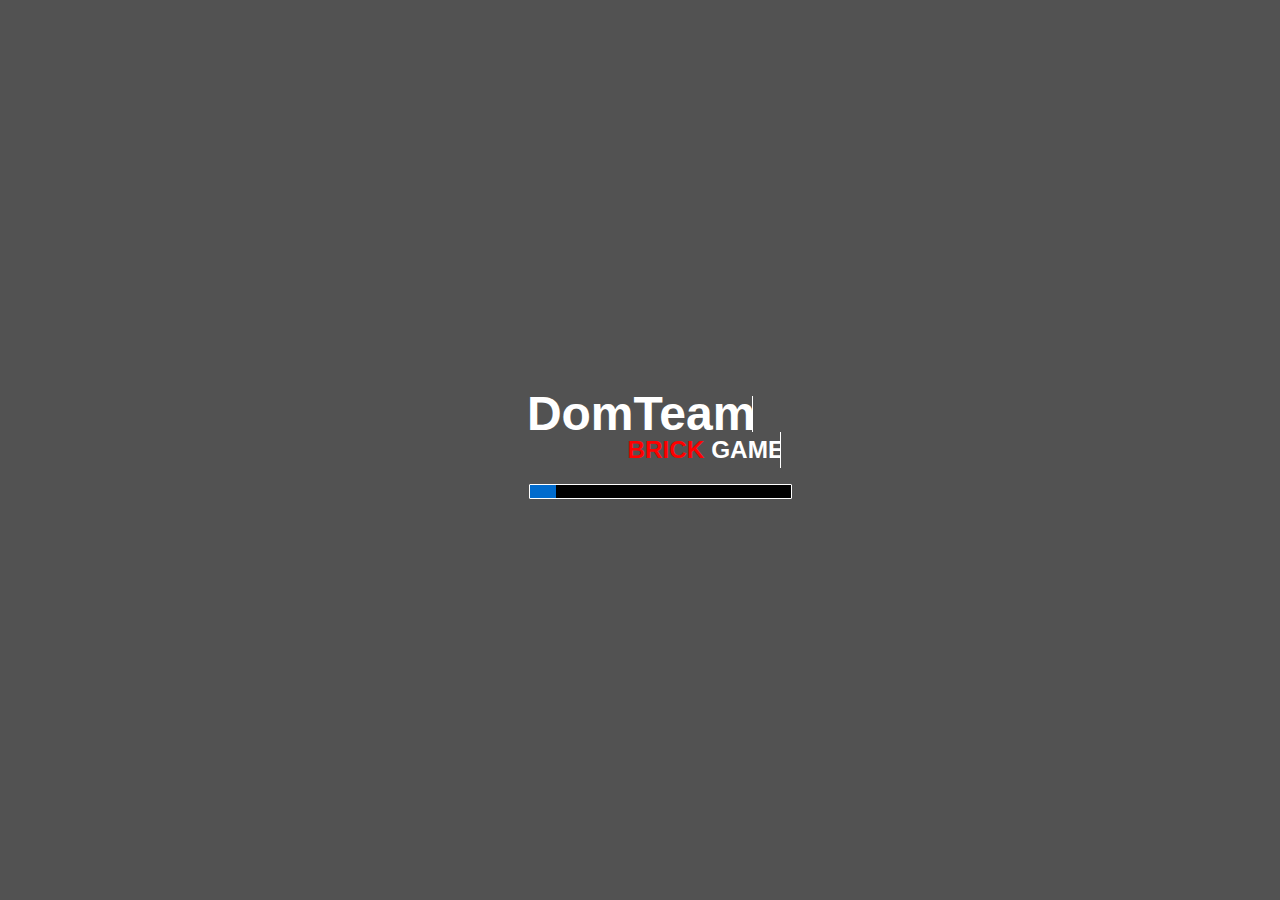
==== index.html @ 4059470b "♻️ Integrate Home & Loading Screen" ====
<!DOCTYPE html>
<html lang="en">

<head>
  <meta charset="UTF-8" />
  <meta http-equiv="X-UA-Compatible" content="IE=edge" />
  <meta name="viewport" content="width=device-width, initial-scale=1.0" />
  <link rel="preconnect" href="https://fonts.googleapis.com" />
  <link rel="preconnect" href="https://fonts.gstatic.com" crossorigin />
  <link href="https://fonts.googleapis.com/css2?family=Akaya+Kanadaka&display=swap" rel="stylesheet" />
  <link rel="stylesheet" href="./css/index.css" />
  <link rel="stylesheet" href="./css/loading.css" />

  <title>DOM Brick Breaker</title>
</head>

<body>

  <div class="loading">
    <div class="container-loading">
      <div class="logo">
        <div class="logo-text">
          <div class="main-logo">
            <h1>DomTeam</h1>
          </div>
          <div class="sub-logo">
            <h3><span style="color: red">BRICK</span> GAME</h3>
          </div>
        </div>
        <progress id="progress" max="100" value="10"></progress>
      </div>
    </div>
  </div>

  <!-- //////////////////////////////////////////////////////////////////////////////////////////////////////////////////////////////// -->

  <div class="overlay">
    <div class="bottom">
      <div>
        <span>Score: </span>
        <span id="score"></span>
      </div>
      <div>
        <span>Level: </span>
        <span id="level"></span>
      </div>
      <div>
        <span>Life: </span>
        <span id="life"></span>
      </div>
    </div>
  </div>
  <canvas id="canvas"></canvas>

  <!-- //////////////////////////////////////////////////////////////////////////////////////////////////////////////////////////////// -->

  <main class="home-screen">
    <div class="board">
      <img id="gameName" height="450" width="450" src="./assets/title.png"></img>
      <div class="ball"></div>
      <input type="text" name="name" id="yourName" disabled="true">

      <div class='container'>
        <div class='playBut'>

          <!-- Generator: Adobe Illustrator 19.0.0, SVG Export Plug-In  -->
          <svg version="1.1" xmlns="http://www.w3.org/2000/svg" xmlns:xlink="http://www.w3.org/1999/xlink"
            xmlns:a="http://ns.adobe.com/AdobeSVGViewerExtensions/3.0/" x="0px" y="0px" width="103.7px" height="103.7px"
            viewBox="0 0 213.7 213.7" enable-background="new 0 0 213.7 213.7" xml:space="preserve">

            <polygon class='triangle' id="XMLID_18_" fill="none" stroke-width="15" stroke-linecap="round"
              stroke-linejoin="round" stroke-miterlimit="10" points="
          73.5,62.5 148.5,105.8 73.5,149.1 " />

            <circle class='circle' id="XMLID_17_" fill="none" stroke-width="14" stroke-linecap="round"
              stroke-linejoin="round" stroke-miterlimit="10" cx="106.8" cy="106.8" r="100.3" />
          </svg>

        </div>
      </div>
      <!-- <label for="yourName">enter your name</label> -->
      <!-- <label for="name">enter your name</label> -->
    </div>
  </main>

  <script type="module" src="./scripts/index.js"></script>
</body>

</html>
---- css/index.css ----
* {
  margin: 0;
  padding: 0;
  box-sizing: border-box;
}

body {
  background-size: cover;
  display: flex;
  justify-content: center;
  font-family: 'Akaya Kanadaka', cursive;
}

.bottom {
  /* display: flex; */
  display: none;
  justify-content: space-between;
  position: absolute;
  bottom: 0;
  left: 50%;
  transform: translateX(-50%);
  width: 600px;
  padding: 1rem;
  font-size: 2rem;
  background-color: rgba(255, 255, 255, 0.5);
}

.home-screen {
  position: fixed;
  top: 0;
  left: 0;
  width:100%;
  height: 100vh;
  background: url("/assets/HomeBackground.gif") no-repeat;
  background-size: cover;
  display: none;
  /* display: flex; */
  justify-content: center;
}

.loading {
  position: fixed;
  top: 0;
  left: 0;
  width:100%;
  height: 100vh;
  /* display: none; */
  display: flex;
  justify-content: center;
}

.board{
  display: flex;
  align-items: center;
  flex-direction: column;
  height: 100vh;
  width: 90vh;
  background-color: rgba(255, 255, 255, 0.466);
}

.ball{
  position: absolute;
  top: 62.7%;
  left: 50%;
  transform: translate(-50%, -50%);
  height: 50px;
  width: 50px;
  background: linear-gradient(rgb(255, 115, 115), rgb(84, 84, 247));
  border-radius: 50%;
  animation: ball1 4s infinite ease-in-out;
  animation-delay: 1s;
}

@keyframes ball1{
  0%   { top: 45%;   left: 55%;   }
  25%  { top: 62.7%; left: 50%;   }
  50% { top: 45%;   left: 44%;   }     
  75% { top: 62.7%;   left: 50%;   }     
  100% { top: 45%;   left: 55%;   }     }

.board img{
  margin-top: 3rem;
}

.board input{
  height: 50px;
  width: 400px;
  border-bottom-left-radius: 50px;
  border-top-left-radius: 50px;
  border-bottom-right-radius: 50px;
  border-top-right-radius: 50px;
  border: 2px solid white;
  background: linear-gradient(rgb(255, 115, 115), rgb(84, 84, 247));
  outline: none;
  padding-left: 20px;
  font-size: 25px;
}

.container {
  width: 100px;
  height: 100px;
  text-align: center;
  margin-top: 2vh;
  background-color: rgb(252, 115, 105);
  border-radius: 50%;
  /* transition: 1s; */
  transition-delay: 0.4s;
}
.container:hover{
  box-shadow: 0 0 15px 5px rgb(255, 80, 68);
}

.circle {
  stroke: #000000;
  stroke-dasharray: 650;
  stroke-dashoffset: 650;
  transition: all 0.5s ease-in-out;
  opacity: 0.3;
}

.playBut {
/*  border: 1px solid red;*/
  display: inline-block;
  transition: all 0.5s ease;
}
  
.playBut .triangle {
  transition: all 0.7s ease-in-out;
  stroke-dasharray: 240;
  stroke-dashoffset: 480;
  stroke: #000;
  transform: translateY(0) 
}

.playBut:hover .triangle{
  stroke-dashoffset: 0;
  opacity: 1;
  stroke: #000000;
  animation: nudge 0.7s ease-in-out;
}
   
      
@keyframes nudge{
  0% {
    transform: translateX(0)  
  }
  30% {
    transform: translateX(-5px)
  }
  50% {
    transform: translateX(5px)
  }
  70% {
    transform: translateX(-2px)
  }
  100% {
    transform: translateX(0)
  }
}
    
    
.playBut:hover .circle {
  stroke-dashoffset: 0;
  opacity: 1;
}
---- css/loading.css ----
* {
  padding: 0px;
  margin: 0px;
  box-sizing: border-box;
}

.container-loading {
  width: 100%;
  height: 100vh;
  background-color: rgb(82, 82, 82);
  color: white;
  font-size: 1.5rem;
  font-family: "Roboto", sans-serif;
  display: flex;
  justify-content: center;
  align-items: center;
}

.logo {
  max-width: 350px;
  width: 100%;
  line-height: 150%;
}
.logo-text {
  display: flex;
  flex-direction: column;
  justify-content: center;
  align-items: center;
}
.sub-logo {
  margin-left: 8rem;
  font-size: 1.3rem;
}

.main-logo {
  width: 16.95ch;
  padding-right: 4px;
}
.sub-logo {
  width: 13.25ch;
  text-align: center;
}
.main-logo,
.sub-logo {
  animation: typing 1.6s steps(22), blink 0.5s step-end infinite alternate;
  white-space: nowrap;
  overflow: hidden;
  border-right: 1px solid;
  /* padding-right: 2px; */
}

@keyframes typing {
  from {
    width: 0;
  }
}

@keyframes blink {
  50% {
    border-color: transparent;
  }
}

progress {
  -webkit-appearance: none;
  width: 75%;
  height: 15px;
  border: 1px solid white;
  margin-left: 4rem;
  overflow: hidden;
  color: black;
  border-radius: 1px;
}
progress::-webkit-progress-bar {
  background: black;
}
progress::-webkit-progress-value {
  background: #006bcd;
}
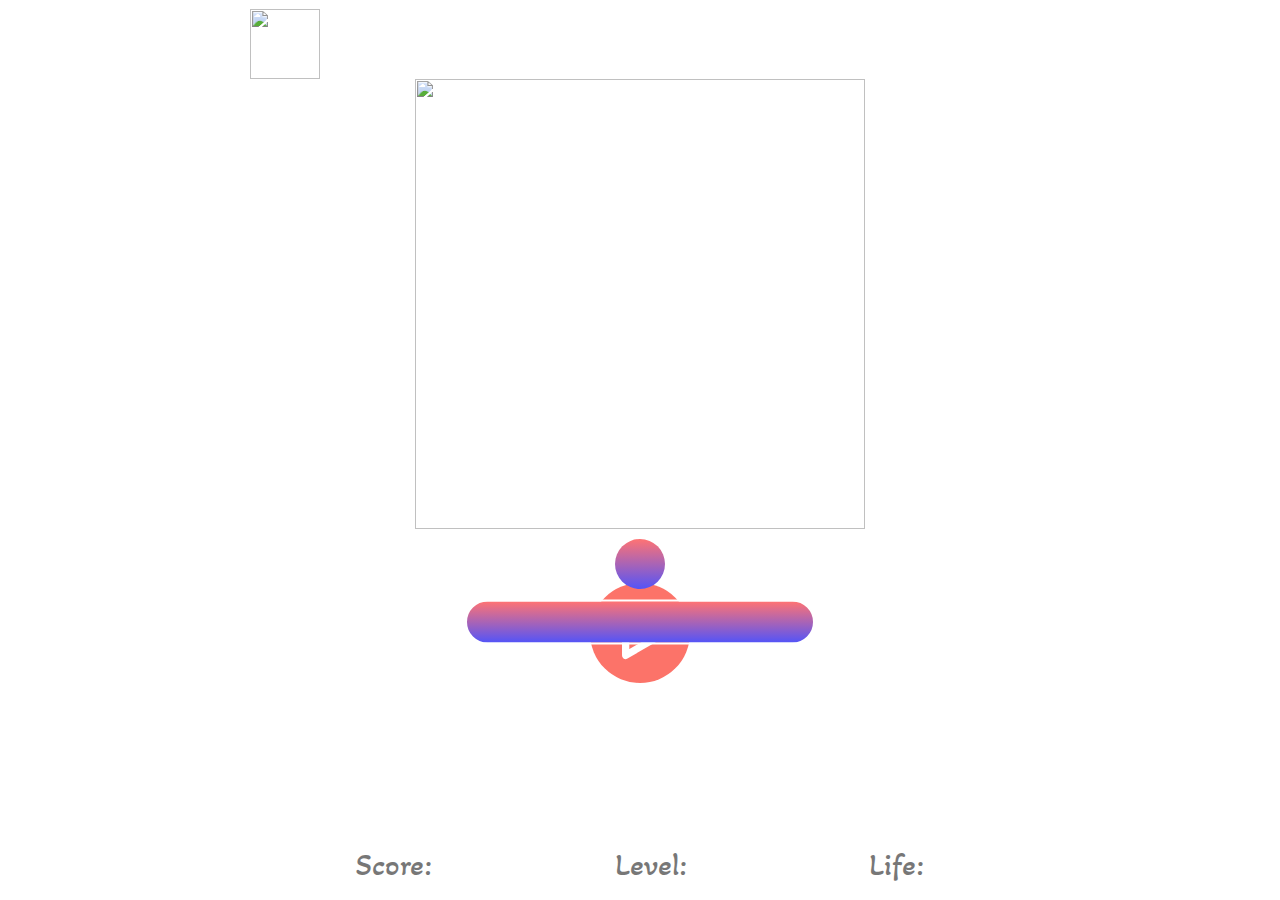
==== commit 3e7bba83: "🎨 Home-Screen" ====
--- a/index.html
+++ b/index.html
@@ -9,31 +9,10 @@
   <link rel="preconnect" href="https://fonts.gstatic.com" crossorigin />
   <link href="https://fonts.googleapis.com/css2?family=Akaya+Kanadaka&display=swap" rel="stylesheet" />
   <link rel="stylesheet" href="./css/index.css" />
-  <link rel="stylesheet" href="./css/loading.css" />
-
   <title>DOM Brick Breaker</title>
 </head>
 
 <body>
-
-  <div class="loading">
-    <div class="container-loading">
-      <div class="logo">
-        <div class="logo-text">
-          <div class="main-logo">
-            <h1>DomTeam</h1>
-          </div>
-          <div class="sub-logo">
-            <h3><span style="color: red">BRICK</span> GAME</h3>
-          </div>
-        </div>
-        <progress id="progress" max="100" value="10"></progress>
-      </div>
-    </div>
-  </div>
-
-  <!-- //////////////////////////////////////////////////////////////////////////////////////////////////////////////////////////////// -->
-
   <div class="overlay">
     <div class="bottom">
       <div>
@@ -55,13 +34,15 @@
   <!-- //////////////////////////////////////////////////////////////////////////////////////////////////////////////////////////////// -->
 
   <main class="home-screen">
+    
     <div class="board">
-      <img id="gameName" height="450" width="450" src="./assets/title.png"></img>
+      <img id="volume" height="70" width="70" src="/dom-brick-breaker/assets/Button - Copy.png" alt="" srcset="">
+      <img id="gameName" height="450" width="450" src="/dom-brick-breaker/assets/Picture1.png"></img>
       <div class="ball"></div>
       <input type="text" name="name" id="yourName" disabled="true">
 
       <div class='container'>
-        <div class='playBut'>
+        <a href='#' class='playBut'>
 
           <!-- Generator: Adobe Illustrator 19.0.0, SVG Export Plug-In  -->
           <svg version="1.1" xmlns="http://www.w3.org/2000/svg" xmlns:xlink="http://www.w3.org/1999/xlink"
@@ -76,13 +57,14 @@
               stroke-linejoin="round" stroke-miterlimit="10" cx="106.8" cy="106.8" r="100.3" />
           </svg>
 
-        </div>
+
+
+        </a>
       </div>
       <!-- <label for="yourName">enter your name</label> -->
       <!-- <label for="name">enter your name</label> -->
     </div>
   </main>
-
   <script type="module" src="./scripts/index.js"></script>
 </body>
 
--- a/css/index.css
+++ b/css/index.css
@@ -12,8 +12,7 @@
 }
 
 .bottom {
-  /* display: flex; */
-  display: none;
+  display: flex;
   justify-content: space-between;
   position: absolute;
   bottom: 0;
@@ -31,19 +30,8 @@
   left: 0;
   width:100%;
   height: 100vh;
-  background: url("/assets/HomeBackground.gif") no-repeat;
+  background: url(/dom-brick-breaker/assets/gif.gif) no-repeat;
   background-size: cover;
-  display: none;
-  /* display: flex; */
-  justify-content: center;
-}
-
-.loading {
-  position: fixed;
-  top: 0;
-  left: 0;
-  width:100%;
-  height: 100vh;
   /* display: none; */
   display: flex;
   justify-content: center;
@@ -58,6 +46,12 @@
   background-color: rgba(255, 255, 255, 0.466);
 }
 
+#volume{
+  position: relative;
+  margin-right: 79vh;
+  margin-top: 1vh;
+}
+
 .ball{
   position: absolute;
   top: 62.7%;
@@ -65,26 +59,30 @@
   transform: translate(-50%, -50%);
   height: 50px;
   width: 50px;
-  background: linear-gradient(rgb(255, 115, 115), rgb(84, 84, 247));
+  background: linear-gradient( rgb(255, 115, 115),rgb( 84, 84, 247));
   border-radius: 50%;
   animation: ball1 4s infinite ease-in-out;
-  animation-delay: 1s;
+  /* animation-delay: 1s; */
 }
 
 @keyframes ball1{
-  0%   { top: 45%;   left: 55%;   }
-  25%  { top: 62.7%; left: 50%;   }
-  50% { top: 45%;   left: 44%;   }     
-  75% { top: 62.7%;   left: 50%;   }     
-  100% { top: 45%;   left: 55%;   }     }
+  0%   { top: 45%;     left: 55%;   }
+  25%  { top: 62.7%;   left: 50%;   }
+  50%  { top: 45%;     left: 44%;   }     
+  75%  { top: 62.7%;   left: 50%;   }     
+  100% { top: 45%;     left: 55%;   }     }
 
 .board img{
-  margin-top: 3rem;
+  /* margin-top: -1rem; */
 }
 
 .board input{
-  height: 50px;
-  width: 400px;
+  position: absolute;
+  top: 73.3%;
+  left: 50%;
+  transform: translate(-50%, -50%);
+  height: 45px;
+  width: 350px;
   border-bottom-left-radius: 50px;
   border-top-left-radius: 50px;
   border-bottom-right-radius: 50px;
@@ -94,20 +92,25 @@
   outline: none;
   padding-left: 20px;
   font-size: 25px;
+  margin-top: -4.2vh;
+  animation: paddle 4s infinite ;
 }
+
+@keyframes paddle{
+  0%   { top: 73.3%;   left: 55%;   }
+  /* 25%  { top: 62.7%; left: 50%;   } */
+  50% { top: 73.3%;   left: 45%;   }     
+  /* 75% { top: 62.7%;   left: 50%;   }      */
+  100% { top: 73.3%;   left: 55%;   }     }
 
 .container {
   width: 100px;
   height: 100px;
   text-align: center;
-  margin-top: 2vh;
+  margin-top: 6vh;
   background-color: rgb(252, 115, 105);
   border-radius: 50%;
-  /* transition: 1s; */
   transition-delay: 0.4s;
-}
-.container:hover{
-  box-shadow: 0 0 15px 5px rgb(255, 80, 68);
 }
 
 .circle {
@@ -119,7 +122,6 @@
 }
 
 .playBut {
-/*  border: 1px solid red;*/
   display: inline-block;
   transition: all 0.5s ease;
 }
@@ -128,7 +130,7 @@
   transition: all 0.7s ease-in-out;
   stroke-dasharray: 240;
   stroke-dashoffset: 480;
-  stroke: #000;
+  stroke: rgb(255, 255, 255);
   transform: translateY(0) 
 }
 
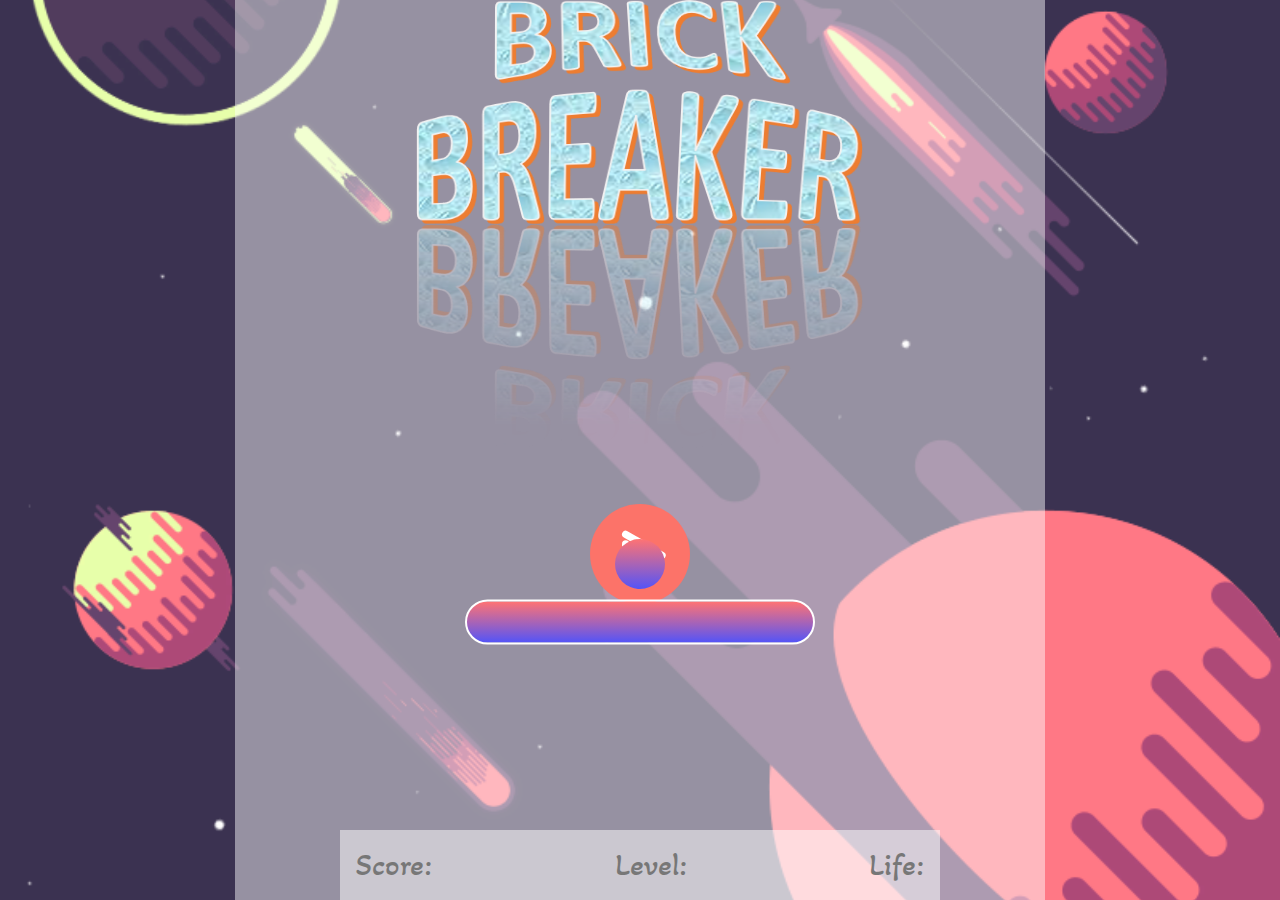
==== commit 8a1e0801: "♻️ Integrate Level Screen" ====
--- a/index.html
+++ b/index.html
@@ -9,10 +9,32 @@
   <link rel="preconnect" href="https://fonts.gstatic.com" crossorigin />
   <link href="https://fonts.googleapis.com/css2?family=Akaya+Kanadaka&display=swap" rel="stylesheet" />
   <link rel="stylesheet" href="./css/index.css" />
+  <link rel="stylesheet" href="./css/loading.css" />
+  <link rel="stylesheet" href="./css/levels.css">
+
   <title>DOM Brick Breaker</title>
 </head>
 
 <body>
+
+  <div class="loading">
+    <div class="container-loading">
+      <div class="logo">
+        <div class="logo-text">
+          <div class="main-logo">
+            <h1>DomTeam</h1>
+          </div>
+          <div class="sub-logo">
+            <h3><span style="color: red">BRICK</span> GAME</h3>
+          </div>
+        </div>
+        <progress id="progress" max="100" value="10"></progress>
+      </div>
+    </div>
+  </div>
+
+  <!-- //////////////////////////////////////////////////////////////////////////////////////////////////////////////////////////////// -->
+
   <div class="overlay">
     <div class="bottom">
       <div>
@@ -34,15 +56,13 @@
   <!-- //////////////////////////////////////////////////////////////////////////////////////////////////////////////////////////////// -->
 
   <main class="home-screen">
-    
     <div class="board">
-      <img id="volume" height="70" width="70" src="/dom-brick-breaker/assets/Button - Copy.png" alt="" srcset="">
-      <img id="gameName" height="450" width="450" src="/dom-brick-breaker/assets/Picture1.png"></img>
+      <img id="gameName" height="450" width="450" src="./assets/title.png"></img>
       <div class="ball"></div>
       <input type="text" name="name" id="yourName" disabled="true">
 
       <div class='container'>
-        <a href='#' class='playBut'>
+        <div class='playBut'>
 
           <!-- Generator: Adobe Illustrator 19.0.0, SVG Export Plug-In  -->
           <svg version="1.1" xmlns="http://www.w3.org/2000/svg" xmlns:xlink="http://www.w3.org/1999/xlink"
@@ -57,14 +77,38 @@
               stroke-linejoin="round" stroke-miterlimit="10" cx="106.8" cy="106.8" r="100.3" />
           </svg>
 
-
-
-        </a>
+        </div>
       </div>
       <!-- <label for="yourName">enter your name</label> -->
       <!-- <label for="name">enter your name</label> -->
     </div>
   </main>
+
+
+  
+  <div class="container-level">
+    <img src="./assets/sound.png" alt="sound" id="sound">
+    <!-- <img src="./assets/mute.png" alt="mute" id="mute"> -->
+
+    <div class="levels">
+      <img src="./assets/1.png" alt="one" id="one">
+      <img src="./assets/2.png" alt="two" id="two">
+      <!-- <img src="./assets/lock.png" alt="lock" id="lock"> -->
+      <img src="./assets/3.png" alt="three" id="three">
+      <img src="./assets/4.png" alt="four" id="four">
+      <img src="./assets/5.png" alt="five" id="five">
+      <span class="img-wrapper">
+        <img src="./assets/6.png" alt="six" id="six">
+        <img src="./assets/lock.png" alt="lock" id="lock">
+        <div class="wrapper-overlay"></div>
+      </span>
+    </div>
+    <div class="arrows">
+      <img src="./assets/left.png" alt="left" id="left">
+      <img src="./assets/right.png" alt="right" id="right">
+    </div>
+  </div>
+
   <script type="module" src="./scripts/index.js"></script>
 </body>
 
--- a/css/loading.css
+++ b/css/loading.css
@@ -0,0 +1,79 @@
+* {
+  padding: 0px;
+  margin: 0px;
+  box-sizing: border-box;
+}
+
+.container-loading {
+  width: 100%;
+  height: 100vh;
+  background-color: rgb(82, 82, 82);
+  color: white;
+  font-size: 1.5rem;
+  font-family: "Roboto", sans-serif;
+  display: flex;
+  justify-content: center;
+  align-items: center;
+}
+
+.logo {
+  max-width: 350px;
+  width: 100%;
+  line-height: 150%;
+}
+.logo-text {
+  display: flex;
+  flex-direction: column;
+  justify-content: center;
+  align-items: center;
+}
+.sub-logo {
+  margin-left: 8rem;
+  font-size: 1.3rem;
+}
+
+.main-logo {
+  width: 16.95ch;
+  padding-right: 4px;
+}
+.sub-logo {
+  width: 13.25ch;
+  text-align: center;
+}
+.main-logo,
+.sub-logo {
+  animation: typing 1.6s steps(22), blink 0.5s step-end infinite alternate;
+  white-space: nowrap;
+  overflow: hidden;
+  border-right: 1px solid;
+  /* padding-right: 2px; */
+}
+
+@keyframes typing {
+  from {
+    width: 0;
+  }
+}
+
+@keyframes blink {
+  50% {
+    border-color: transparent;
+  }
+}
+
+progress {
+  -webkit-appearance: none;
+  width: 75%;
+  height: 15px;
+  border: 1px solid white;
+  margin-left: 4rem;
+  overflow: hidden;
+  color: black;
+  border-radius: 1px;
+}
+progress::-webkit-progress-bar {
+  background: black;
+}
+progress::-webkit-progress-value {
+  background: #006bcd;
+}
--- a/css/levels.css
+++ b/css/levels.css
@@ -0,0 +1,103 @@
+* {
+  box-sizing: border-box;
+  margin: 0;
+  padding: 0;
+}
+body {
+  height: 100vh;
+  width: 100%;
+  background-image: url(/assets/HomeBackground.gif);
+  background-size: cover;
+  background-repeat: no-repeat;
+  background-position: center;
+}
+
+.container-level {
+  position: fixed;
+  height: 100vh;
+  width: 600px;
+  margin: auto;
+  /* display: flex; */
+  display: none;
+  justify-content: center;
+  align-items: center;
+  background-color: rgba(255, 255, 255, 0.623);
+}
+
+#sound {
+  position: absolute;
+  top: 1rem;
+  left: 1rem;
+}
+
+.levels {
+  margin-bottom: 3rem;
+  display: grid;
+  grid-template-columns: repeat(3, 1fr);
+}
+
+#one,
+#two,
+#three,
+#four,
+#five,
+#six,
+#left,
+#right,
+#sound {
+  height: 125px;
+  width: 125px;
+  padding: 15px;
+  display: flex;
+  cursor: pointer;
+}
+
+#sound {
+  height: 100px;
+  width: 100px;
+}
+
+.arrows {
+  position: absolute;
+  bottom: 0;
+  left: 0;
+  width: 100%;
+  padding: 2rem;
+  display: flex;
+  justify-content: space-between;
+}
+
+#lock {
+  position: relative;
+  height: 20px;
+  width: 20px;
+}
+
+.img-wrapper {
+  position: relative;
+  cursor: pointer;
+}
+
+.img-wrapper #lock {
+  position: absolute;
+  top: 50%;
+  left: 50%;
+  transform: translateX(-50%) translateY(-50%);
+  height: 45px;
+  width: 45px;
+  z-index: 3;
+}
+
+.img-wrapper .wrapper-overlay {
+  position: absolute;
+  top: 15px;
+  left: 15px;
+  width: calc(100% - 30px);
+  height: calc(100% - 30px);
+  border-radius: 100%;
+  background-color: rgba(0, 0, 0, 0.7);
+}
+
+.container img:hover {
+  transform: scale(1.05);
+}
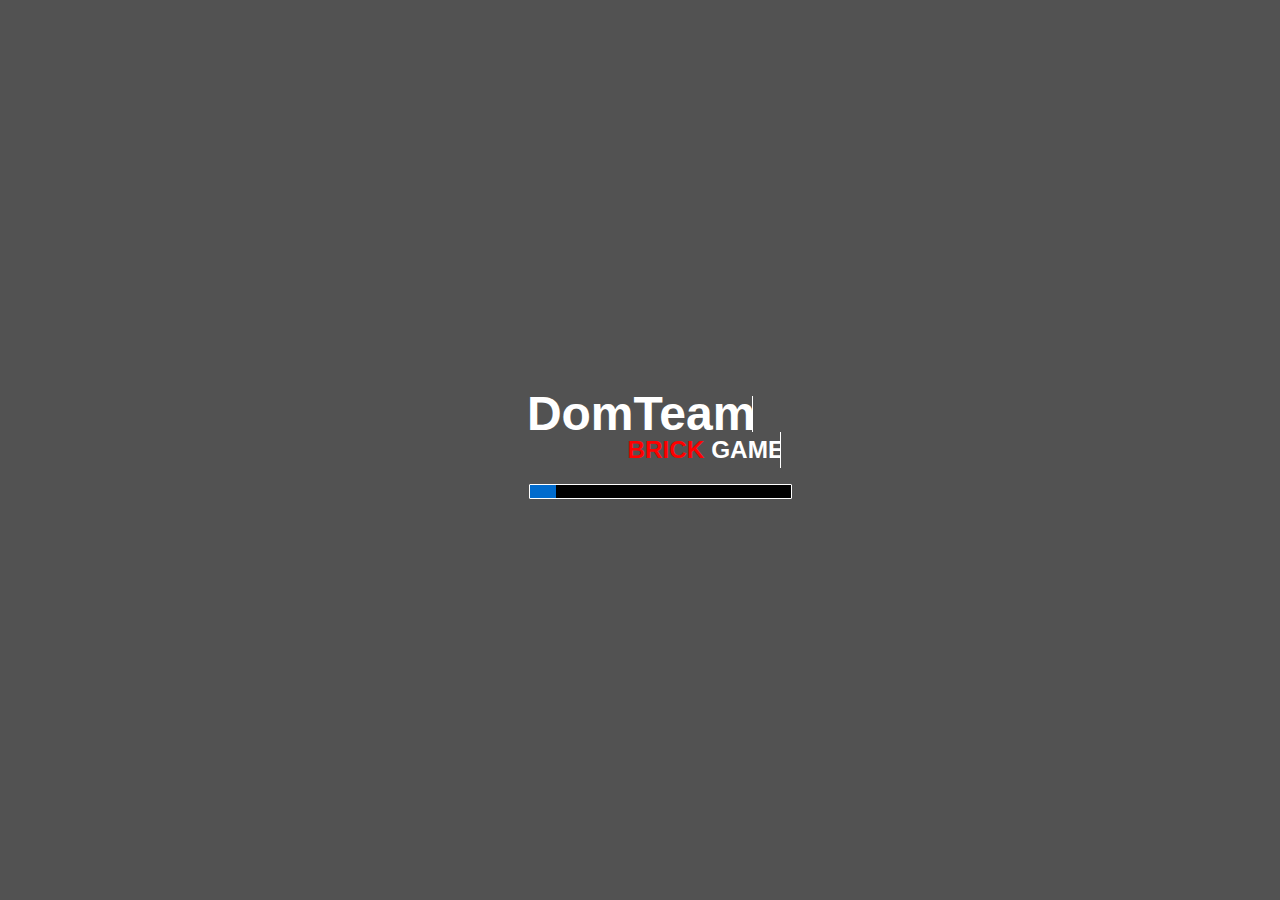
==== commit 6eab0e9e: "🔀 Praveen & Hardik Code" ====
--- a/index.html
+++ b/index.html
@@ -84,8 +84,6 @@
     </div>
   </main>
 
-
-  
   <div class="container-level">
     <img src="./assets/sound.png" alt="sound" id="sound">
     <!-- <img src="./assets/mute.png" alt="mute" id="mute"> -->
@@ -109,6 +107,10 @@
     </div>
   </div>
 
+  <script
+  type="text/javascript"
+  src="https://code.jquery.com/jquery-1.7.1.min.js"
+></script>;
   <script type="module" src="./scripts/index.js"></script>
 </body>
 
--- a/css/index.css
+++ b/css/index.css
@@ -8,11 +8,12 @@
   background-size: cover;
   display: flex;
   justify-content: center;
-  font-family: 'Akaya Kanadaka', cursive;
+  font-family: "Akaya Kanadaka", cursive;
 }
 
 .bottom {
-  display: flex;
+  /* display: flex; */
+  display: none;
   justify-content: space-between;
   position: absolute;
   bottom: 0;
@@ -28,16 +29,27 @@
   position: fixed;
   top: 0;
   left: 0;
-  width:100%;
+  width: 100%;
   height: 100vh;
-  background: url(/dom-brick-breaker/assets/gif.gif) no-repeat;
+  background: url("/assets/HomeBackground.gif") no-repeat;
   background-size: cover;
+  display: none;
+  /* display: flex; */
+  justify-content: center;
+}
+
+.loading {
+  position: fixed;
+  top: 0;
+  left: 0;
+  width: 100%;
+  height: 100vh;
   /* display: none; */
   display: flex;
   justify-content: center;
 }
 
-.board{
+.board {
   display: flex;
   align-items: center;
   flex-direction: column;
@@ -46,37 +58,53 @@
   background-color: rgba(255, 255, 255, 0.466);
 }
 
-#volume{
+#volume {
   position: relative;
   margin-right: 79vh;
   margin-top: 1vh;
 }
 
-.ball{
+.ball {
   position: absolute;
   top: 62.7%;
   left: 50%;
   transform: translate(-50%, -50%);
   height: 50px;
   width: 50px;
-  background: linear-gradient( rgb(255, 115, 115),rgb( 84, 84, 247));
+  background: linear-gradient(rgb(255, 115, 115), rgb(84, 84, 247));
   border-radius: 50%;
   animation: ball1 4s infinite ease-in-out;
-  /* animation-delay: 1s; */
-}
-
-@keyframes ball1{
-  0%   { top: 45%;     left: 55%;   }
-  25%  { top: 62.7%;   left: 50%;   }
-  50%  { top: 45%;     left: 44%;   }     
-  75%  { top: 62.7%;   left: 50%;   }     
-  100% { top: 45%;     left: 55%;   }     }
-
-.board img{
-  /* margin-top: -1rem; */
-}
-
-.board input{
+  animation-delay: 1s;
+}
+
+@keyframes ball1 {
+  0% {
+    top: 45%;
+    left: 55%;
+  }
+  25% {
+    top: 62.7%;
+    left: 50%;
+  }
+  50% {
+    top: 45%;
+    left: 44%;
+  }
+  75% {
+    top: 62.7%;
+    left: 50%;
+  }
+  100% {
+    top: 45%;
+    left: 55%;
+  }
+}
+
+.board img {
+  margin-top: 3rem;
+}
+
+.board input {
   position: absolute;
   top: 73.3%;
   left: 50%;
@@ -93,15 +121,25 @@
   padding-left: 20px;
   font-size: 25px;
   margin-top: -4.2vh;
-  animation: paddle 4s infinite ;
-}
-
-@keyframes paddle{
-  0%   { top: 73.3%;   left: 55%;   }
+  animation: paddle 4s infinite;
+}
+
+@keyframes paddle {
+  0% {
+    top: 73.3%;
+    left: 55%;
+  }
   /* 25%  { top: 62.7%; left: 50%;   } */
-  50% { top: 73.3%;   left: 45%;   }     
+  50% {
+    top: 73.3%;
+    left: 45%;
+  }
   /* 75% { top: 62.7%;   left: 50%;   }      */
-  100% { top: 73.3%;   left: 55%;   }     }
+  100% {
+    top: 73.3%;
+    left: 55%;
+  }
+}
 
 .container {
   width: 100px;
@@ -110,7 +148,11 @@
   margin-top: 6vh;
   background-color: rgb(252, 115, 105);
   border-radius: 50%;
+  /* transition: 1s; */
   transition-delay: 0.4s;
+}
+.container:hover {
+  box-shadow: 0 0 15px 5px rgb(255, 80, 68);
 }
 
 .circle {
@@ -122,48 +164,45 @@
 }
 
 .playBut {
+  /*  border: 1px solid red;*/
   display: inline-block;
   transition: all 0.5s ease;
 }
-  
+
 .playBut .triangle {
   transition: all 0.7s ease-in-out;
   stroke-dasharray: 240;
   stroke-dashoffset: 480;
   stroke: rgb(255, 255, 255);
-  transform: translateY(0) 
-}
-
-.playBut:hover .triangle{
+  transform: translateY(0);
+}
+
+.playBut:hover .triangle {
   stroke-dashoffset: 0;
   opacity: 1;
   stroke: #000000;
   animation: nudge 0.7s ease-in-out;
 }
-   
-      
-@keyframes nudge{
+
+@keyframes nudge {
   0% {
-    transform: translateX(0)  
+    transform: translateX(0);
   }
   30% {
-    transform: translateX(-5px)
+    transform: translateX(-5px);
   }
   50% {
-    transform: translateX(5px)
+    transform: translateX(5px);
   }
   70% {
-    transform: translateX(-2px)
+    transform: translateX(-2px);
   }
   100% {
-    transform: translateX(0)
-  }
-}
-    
-    
+    transform: translateX(0);
+  }
+}
+
 .playBut:hover .circle {
   stroke-dashoffset: 0;
   opacity: 1;
 }
-    
-  
